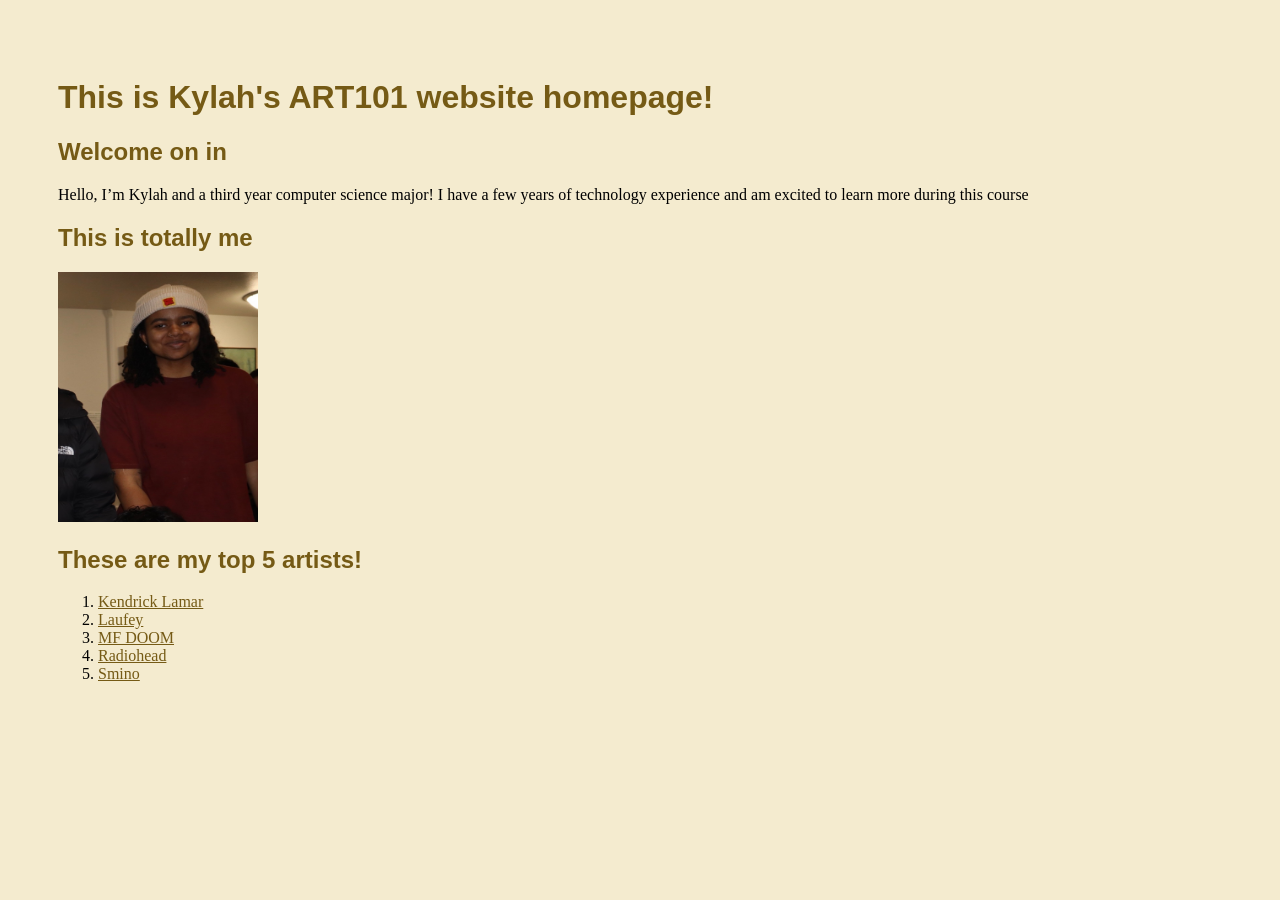
==== index.html @ 6e33c404 "lab" ====
<!doctype html>
<html lang = "en">
<head>
    <meta charset = "utf-8">
    <title >Kylah's ART101 Homepage</title>
    <link href = "site.css" rel="stylesheet" type="text/css">
</head>
<body>
<h1>This is Kylah's ART101 website homepage!</h1>
<h2>Welcome on in</h2>
<p>
    Hello, I’m Kylah and a third year computer science major! I have a few years of technology experience and am excited to learn more during this course
</p>
<h2>This is totally me</h2>
<img src ="me.png" width = "200
" height = "250">

<h2>These are my top 5 artists!</h2>
<ol>
    <li><a href = "https://en.wikipedia.org/wiki/Kendrick_Lamar">Kendrick Lamar</a></li>
    <li><a href = "https://en.wikipedia.org/wiki/Laufey_(singer)">Laufey</a></li>
    <li><a href = "https://en.wikipedia.org/wiki/MF_Doom">MF DOOM</a></li>
    <li><a href = "https://en.wikipedia.org/wiki/Radiohead">Radiohead</a></li>
    <li><a href = "https://en.wikipedia.org/wiki/Smino">Smino</a></li>


</ol>
</body>


</html>
---- site.css ----
body{
    background: #f4ebcf;
    padding: 50px;
}
a:link {
  color: #755a15;
}

h1,
h2,
h3 {
    color: #755a15;
    font-family: sans-serif;
}
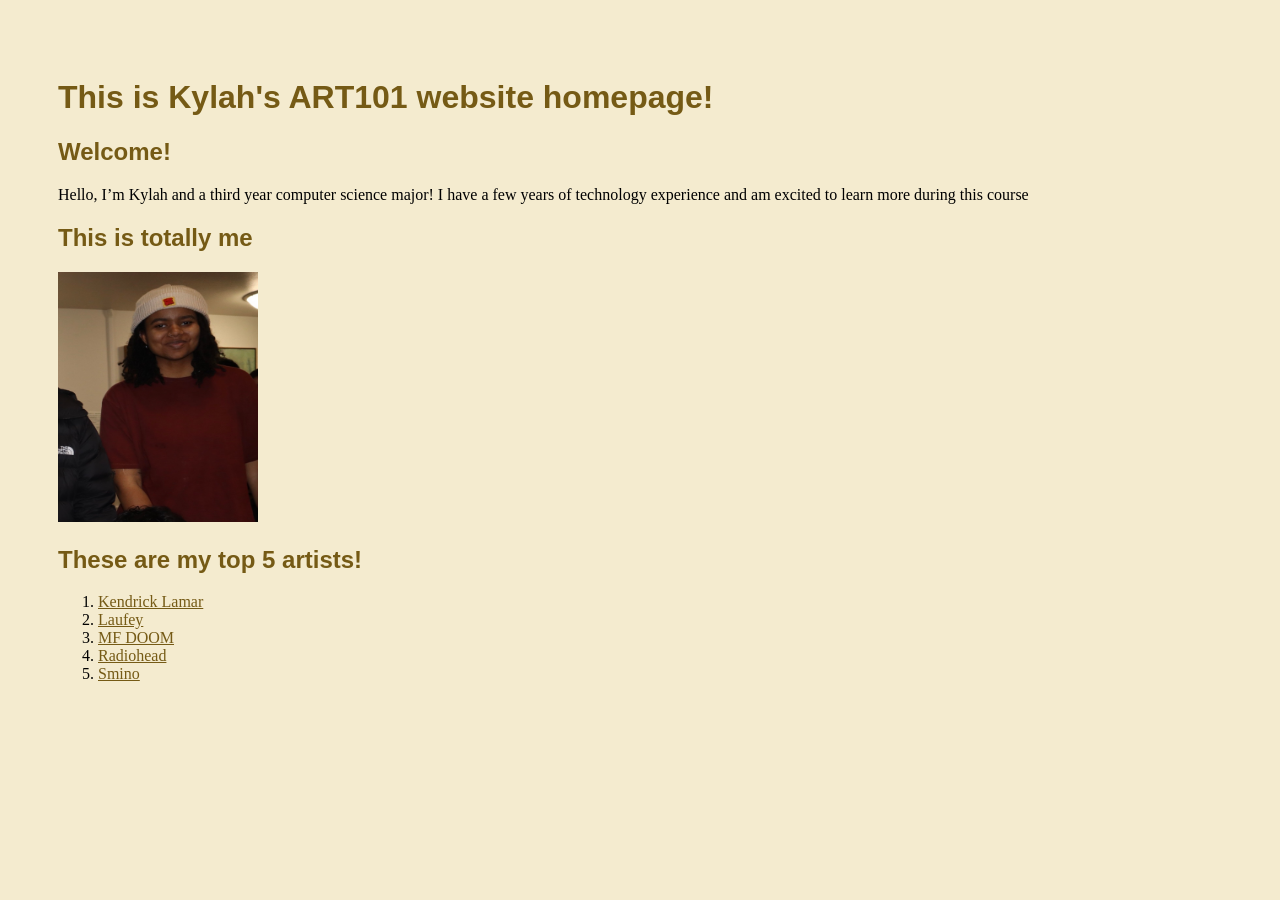
==== commit 8f479d4b: "code updated" ====
--- a/index.html
+++ b/index.html
@@ -7,9 +7,9 @@
 </head>
 <body>
 <h1>This is Kylah's ART101 website homepage!</h1>
-<h2>Welcome on in</h2>
+<h2>Welcome!</h2>
 <p>
-    Hello, I’m Kylah and a third year computer science major! I have a few years of technology experience and am excited to learn more during this course
+   Hello, I’m Kylah and a third year computer science major! I have a few years of technology experience and am excited to learn more during this course
 </p>
 <h2>This is totally me</h2>
 <img src ="me.png" width = "200
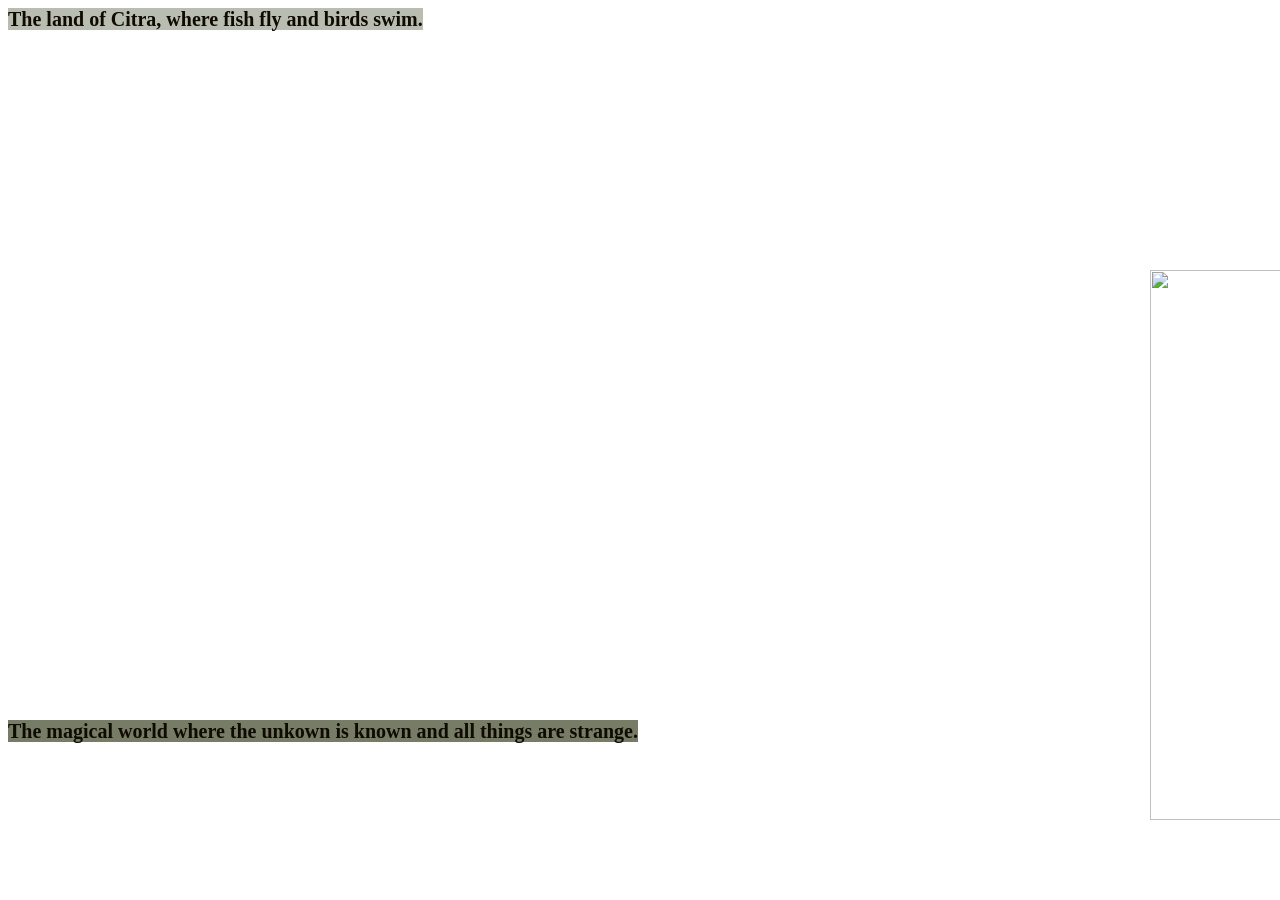
==== commit 8ffdcf92: "code updates" ====
--- a/index.html
+++ b/index.html
@@ -1,32 +1,17 @@
-<!doctype html>
-<html lang = "en">
-<head>
-    <meta charset = "utf-8">
-    <title >Kylah's ART101 Homepage</title>
-    <link href = "site.css" rel="stylesheet" type="text/css">
-</head>
-<body>
-<h1>This is Kylah's ART101 website homepage!</h1>
-<h2>Welcome!</h2>
-<p>
-   Hello, I’m Kylah and a third year computer science major! I have a few years of technology experience and am excited to learn more during this course
-</p>
-<h2>This is totally me</h2>
-<img src ="me.png" width = "200
-" height = "250">
-
-<h2>These are my top 5 artists!</h2>
-<ol>
-    <li><a href = "https://en.wikipedia.org/wiki/Kendrick_Lamar">Kendrick Lamar</a></li>
-    <li><a href = "https://en.wikipedia.org/wiki/Laufey_(singer)">Laufey</a></li>
-    <li><a href = "https://en.wikipedia.org/wiki/MF_Doom">MF DOOM</a></li>
-    <li><a href = "https://en.wikipedia.org/wiki/Radiohead">Radiohead</a></li>
-    <li><a href = "https://en.wikipedia.org/wiki/Smino">Smino</a></li>
+<html>
+    <head>
+         <meta charset = "utf-8">
+        <title >Environment 01</title> 
+        <link href = "env.css" rel="stylesheet" type="text/css">
+    </head>
+    <body>
+        <p> <span  style = "background-color: rgba(85, 93, 64, 0.407);"><strong>The land of Citra,
+             where fish fly and birds swim.</strong></span></p>
+        <p class = "second"> <span style = "background-color: rgba(85, 93, 64, 0.803);"><strong>The magical 
+            world where the unkown is known and all things are strange.</strong></span></p>
+       
+            <img class = "m" src = "m.png" width = "300" height = "400">
+    </body>
 
 
-</ol>
-</body>
-
-
-</html>
-
+</html>
--- a/env.css
+++ b/env.css
@@ -0,0 +1,23 @@
+body {
+    background-image: url(gris.png);
+     background-size: 1500px;
+}
+p {
+    color: rgb(15, 11, 2)
+}
+
+.m {
+  position:  absolute;
+  width: 300px; /*Remove this or replace with auto*/
+  height: 550px;
+  top: 270px;
+  left: 1150px;
+}
+.second{
+    position :absolute;
+    text-align: left;
+    top: 700px;
+}
+p{
+    font-size: 20px;
+}
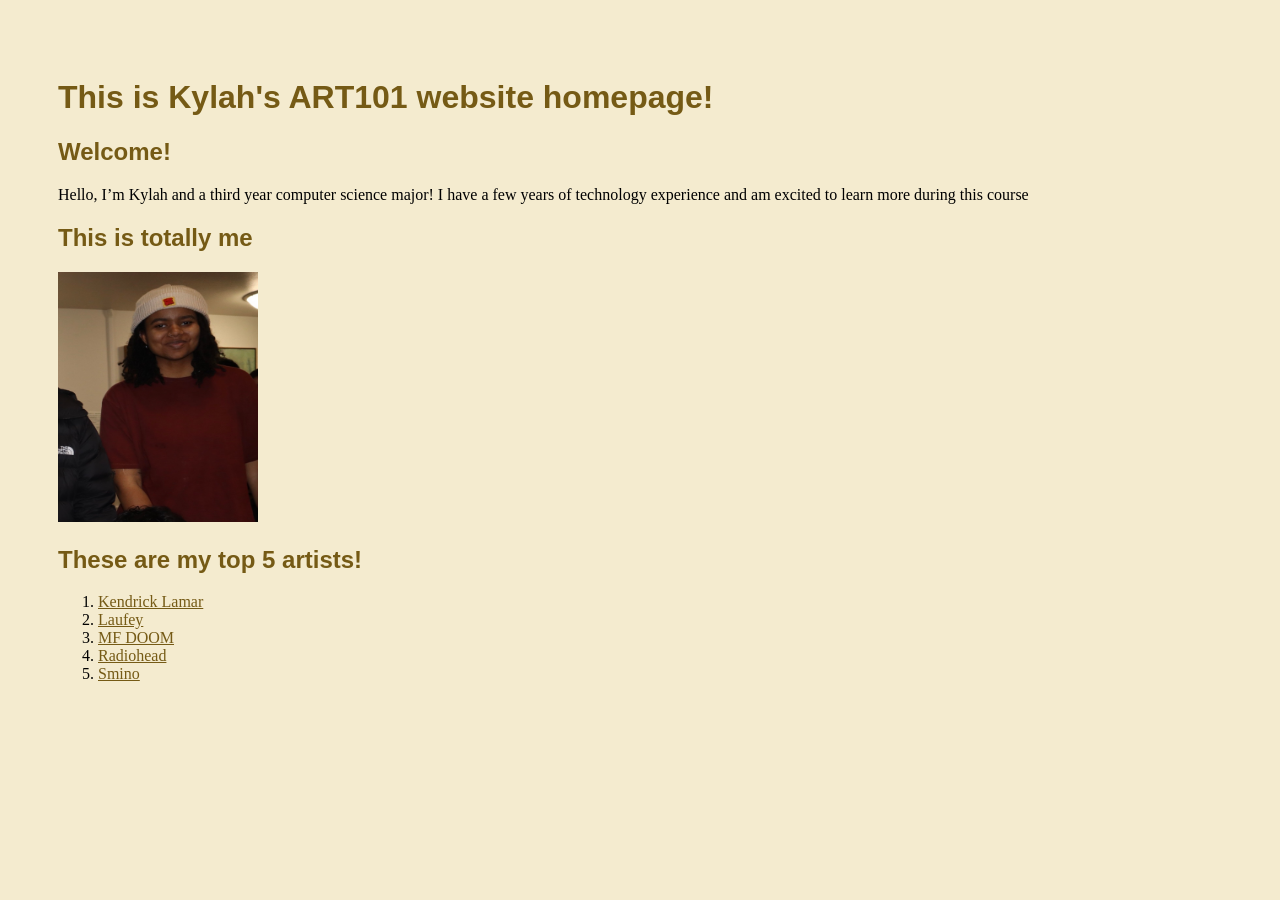
==== commit 89fa9fe7: "code" ====
--- a/index.html
+++ b/index.html
@@ -1,17 +1,32 @@
-<html>
-    <head>
-         <meta charset = "utf-8">
-        <title >Environment 01</title> 
-        <link href = "env.css" rel="stylesheet" type="text/css">
-    </head>
-    <body>
-        <p> <span  style = "background-color: rgba(85, 93, 64, 0.407);"><strong>The land of Citra,
-             where fish fly and birds swim.</strong></span></p>
-        <p class = "second"> <span style = "background-color: rgba(85, 93, 64, 0.803);"><strong>The magical 
-            world where the unkown is known and all things are strange.</strong></span></p>
-       
-            <img class = "m" src = "m.png" width = "300" height = "400">
-    </body>
+<!doctype html>
+<html lang = "en">
+<head>
+    <meta charset = "utf-8">
+    <title >Kylah's ART101 Homepage</title>
+    <link href = "site.css" rel="stylesheet" type="text/css">
+</head>
+<body>
+<h1>This is Kylah's ART101 website homepage!</h1>
+<h2>Welcome!</h2>
+<p>
+   Hello, I’m Kylah and a third year computer science major! I have a few years of technology experience and am excited to learn more during this course
+</p>
+<h2>This is totally me</h2>
+<img src ="me.png" width = "200
+" height = "250">
+
+<h2>These are my top 5 artists!</h2>
+<ol>
+    <li><a href = "https://en.wikipedia.org/wiki/Kendrick_Lamar">Kendrick Lamar</a></li>
+    <li><a href = "https://en.wikipedia.org/wiki/Laufey_(singer)">Laufey</a></li>
+    <li><a href = "https://en.wikipedia.org/wiki/MF_Doom">MF DOOM</a></li>
+    <li><a href = "https://en.wikipedia.org/wiki/Radiohead">Radiohead</a></li>
+    <li><a href = "https://en.wikipedia.org/wiki/Smino">Smino</a></li>
 
 
-</html>+</ol>
+</body>
+
+
+</html>
+
--- a/site.css
+++ b/site.css
@@ -0,0 +1,14 @@
+body{
+    background: #f4ebcf;
+    padding: 50px;
+}
+a:link {
+  color: #755a15;
+}
+
+h1,
+h2,
+h3 {
+    color: #755a15;
+    font-family: sans-serif;
+}
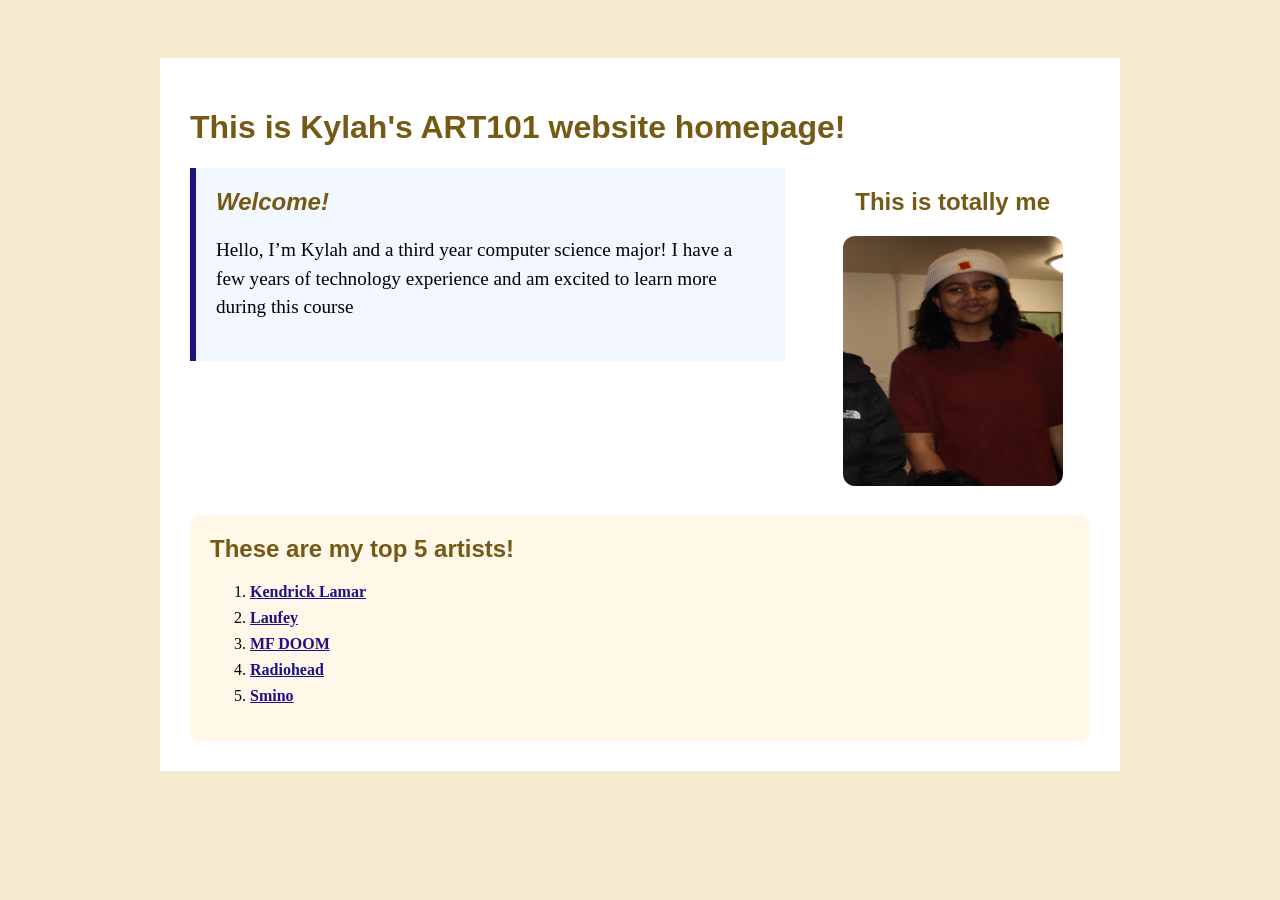
==== commit afb32111: "code" ====
--- a/index.html
+++ b/index.html
@@ -6,25 +6,37 @@
     <link href = "site.css" rel="stylesheet" type="text/css">
 </head>
 <body>
+    <div id = "page">
+
 <h1>This is Kylah's ART101 website homepage!</h1>
-<h2>Welcome!</h2>
-<p>
-   Hello, I’m Kylah and a third year computer science major! I have a few years of technology experience and am excited to learn more during this course
-</p>
-<h2>This is totally me</h2>
-<img src ="me.png" width = "200
-" height = "250">
+<div class = "top-section">
+    <div id = "introduction">
+        <h2>Welcome!</h2>
+        <p>
+            Hello, I’m Kylah and a third year computer science major! I have a few years of technology experience and am excited to learn more during this course
+        </p>
+    </div>
+    <div class = "profile">
+        <h2>This is totally me</h2>
+        <img src ="me.png" width = "200
+        " height = "250">
+    </div>
+</div>
 
-<h2>These are my top 5 artists!</h2>
-<ol>
-    <li><a href = "https://en.wikipedia.org/wiki/Kendrick_Lamar">Kendrick Lamar</a></li>
+
+
+<div class="navigation">
+    <h2>These are my top 5 artists!</h2>
+    <ol>
+     <li><a href = "https://en.wikipedia.org/wiki/Kendrick_Lamar">Kendrick Lamar</a></li>
     <li><a href = "https://en.wikipedia.org/wiki/Laufey_(singer)">Laufey</a></li>
     <li><a href = "https://en.wikipedia.org/wiki/MF_Doom">MF DOOM</a></li>
     <li><a href = "https://en.wikipedia.org/wiki/Radiohead">Radiohead</a></li>
     <li><a href = "https://en.wikipedia.org/wiki/Smino">Smino</a></li>
+    </ol>
+</div>
 
-
-</ol>
+</div>
 </body>
 
 
--- a/site.css
+++ b/site.css
@@ -11,4 +11,69 @@
 h3 {
     color: #755a15;
     font-family: sans-serif;
+}
+
+#page{
+    max-width: 900px;
+    margin: 0 auto 0 auto;
+    background: white;
+    padding: 30px;
+}
+    
+
+.top-section {
+    display: flex;
+    gap: 30px;
+    align-items: flex-start;
+    margin: 0 0 25px 0;
+}
+
+#introduction {
+    background: #f3f7ff;
+    padding: 20px;
+    border-left: 6px solid #1d1184;
+    flex: 2;
+}
+
+#introduction h2 {
+    font-style: italic;
+    margin-top: 0;
+}
+
+#introduction p {
+    font-size: 120%;
+    line-height: 1.5;
+}
+.profile {
+    text-align: center;
+    flex: 1;
+}
+
+.profile img {
+    width: 220px;
+    border-radius: 12px;
+}
+
+.profile p {
+    font-size: 90%;
+}
+    
+
+.navigation {
+    background: #fff7e8;
+    padding: 20px;
+    border-radius: 12px;
+}
+
+.navigation h2 {
+    margin-top: 0;
+}
+
+.navigation li {
+    margin-bottom: 8px;
+}
+
+.navigation a {
+    color: #1d1184;
+    font-weight: bold;
 }
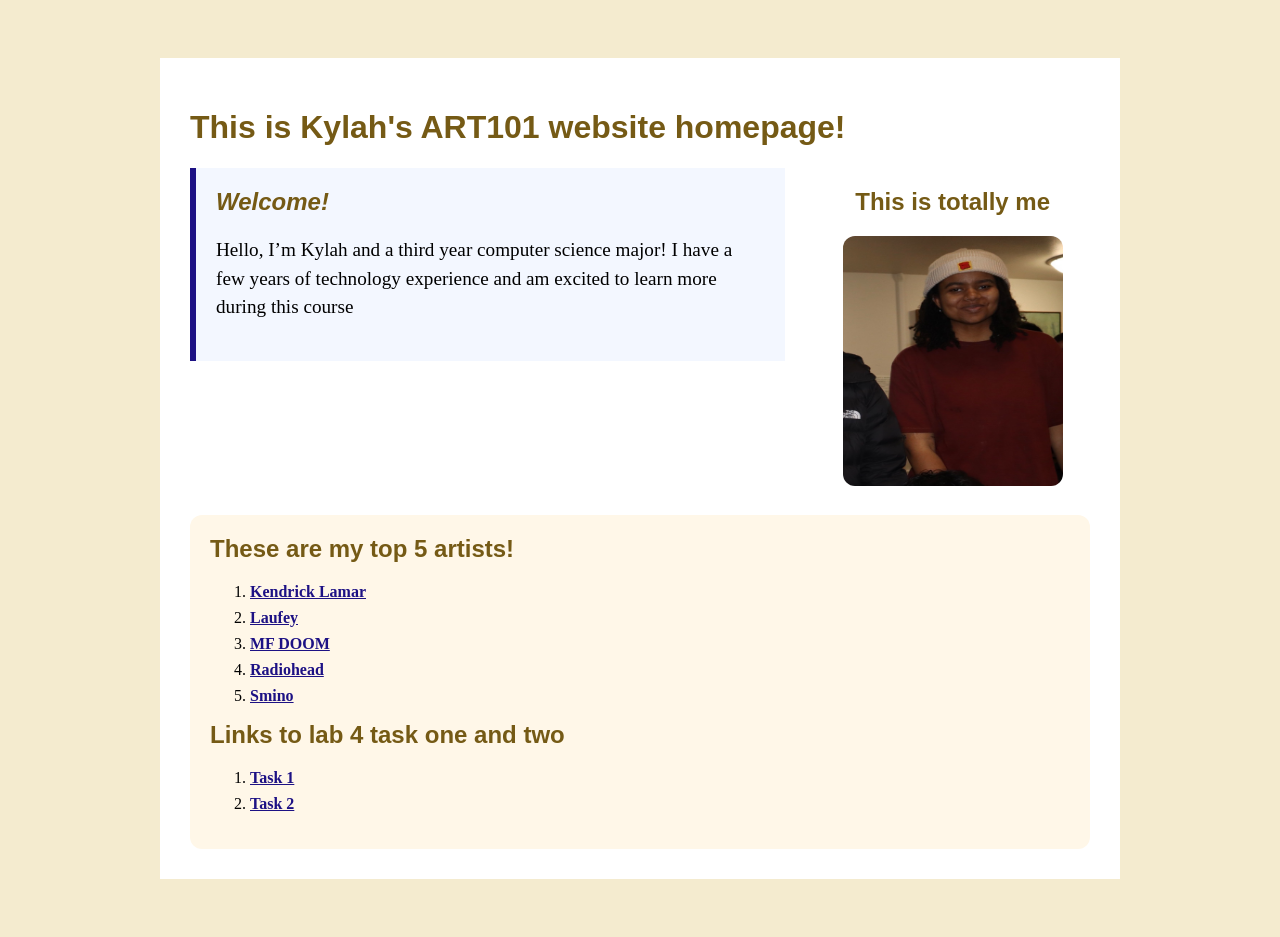
==== commit 2f92a460: "code" ====
--- a/index.html
+++ b/index.html
@@ -34,6 +34,11 @@
     <li><a href = "https://en.wikipedia.org/wiki/Radiohead">Radiohead</a></li>
     <li><a href = "https://en.wikipedia.org/wiki/Smino">Smino</a></li>
     </ol>
+    <h2> Links to lab 4 task one and two</h2>
+    <ol>
+        <li><a href = "lab04.html">Task 1</a></li>
+       <li><a href="environ/env03.html">Task 2</a></li>
+    </ol>
 </div>
 
 </div>
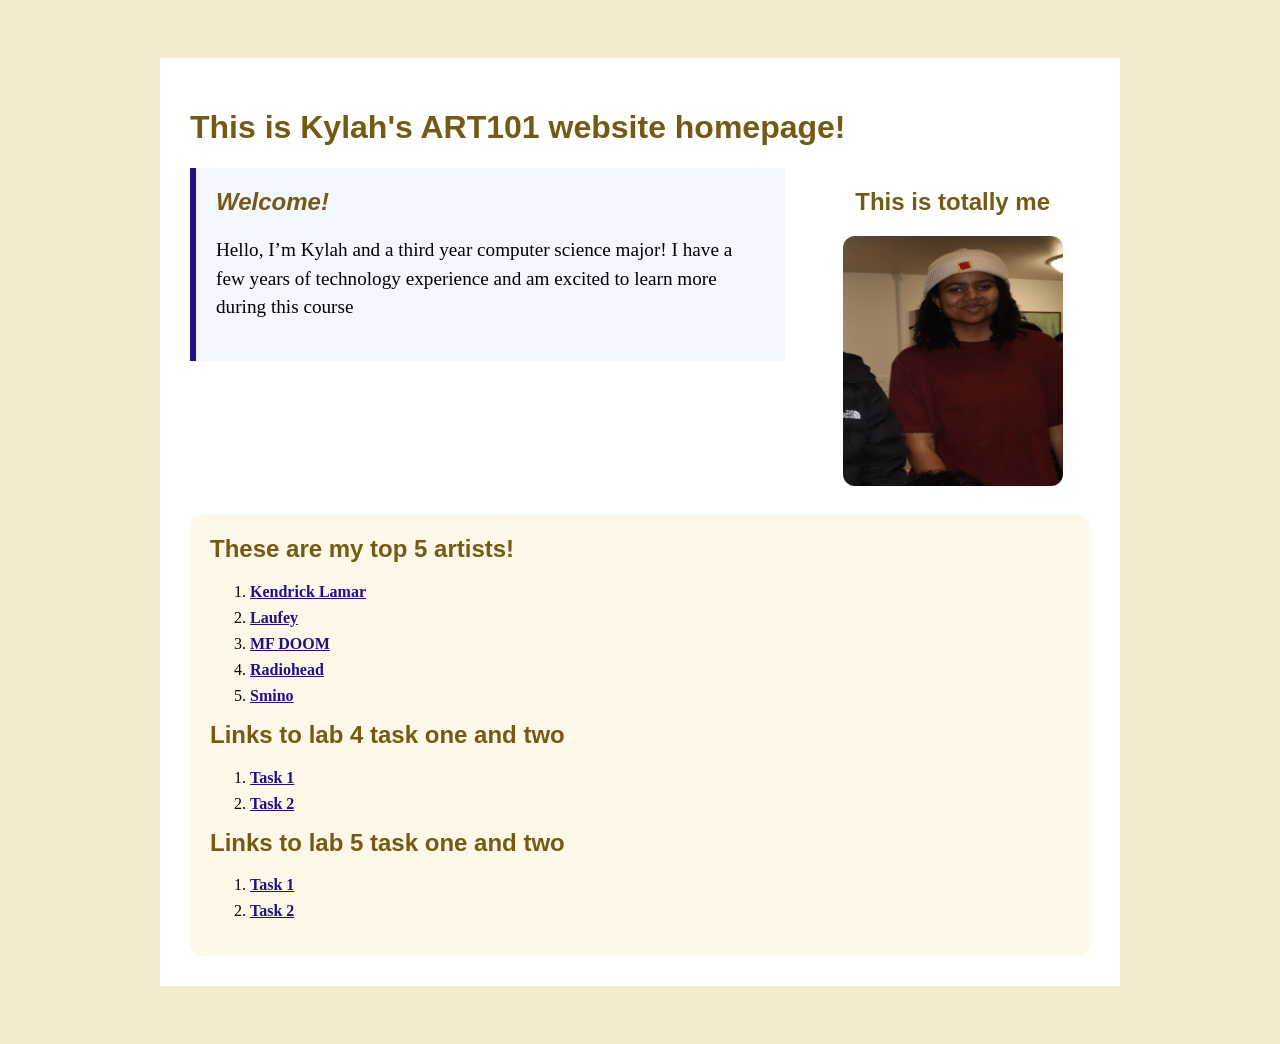
==== commit b5b49e4c: "code" ====
--- a/index.html
+++ b/index.html
@@ -39,6 +39,11 @@
         <li><a href = "lab04.html">Task 1</a></li>
        <li><a href="environ/env03.html">Task 2</a></li>
     </ol>
+     <h2> Links to lab 5 task one and two</h2>
+    <ol>
+        <li><a href = "exercises/lab05.html">Task 1</a></li>
+       <li><a href="environ/env03.html">Task 2</a></li>
+    </ol>
 </div>
 
 </div>
